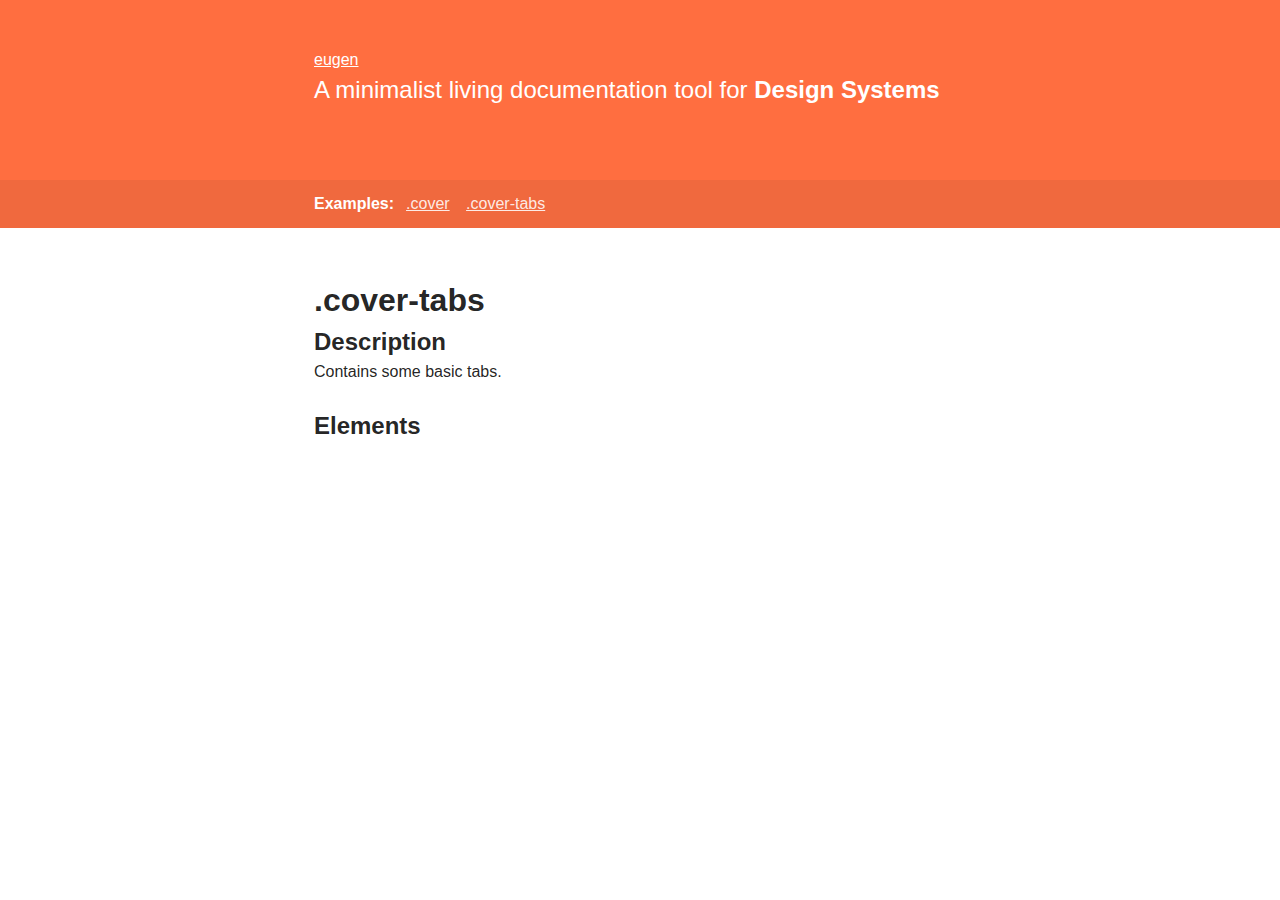
==== docs/block/cover-tabs/index.html @ 4fd49134 "wip: Some updates here and there" ====
<!DOCTYPE html><html><head><title>eugen v1.0.0</title><meta charset="utf-8" /><meta http-equiv="X-UA-Compatible" content="IE=edge" /><meta name="viewport" content="width=device-width, initial-scale=1, maximum-scale=1, user-scalable=no" />

<link rel="stylesheet" type="text/css" href="..\..\eugen.css" />

<script async defer src="https://buttons.github.io/buttons.js"> </script></head><body><div class="cover"><div class="content"><a href="..\..\index.html" class="cover__title">eugen</a><h1 class="cover__subtitle">A minimalist living documentation tool for <strong>Design Systems</strong></h1><div class="cover__github"><a href="https://github.com/ducent/eugen/subscription" data-icon="octicon-eye" data-size="large" data-show-count="true" aria-label="Watch ducent/eugen on GitHub" class="github-button">Watch</a><a href="https://github.com/ducent/eugen" data-icon="octicon-star" data-size="large" data-show-count="true" aria-label="Star ducent/eugen on GitHub" class="github-button">Star</a></div></div></div><div class="cover-tabs"><div class="content"><p class="cover-tabs__title">Examples: </p><ul class="cover-tabs__nav">

<li><a href="..\cover\index.html" class="cover-tabs__nav-item">.cover</a></li>

<li><a href="index.html" class="cover-tabs__nav-item">.cover-tabs</a></li>

</ul></div></div><div class="content">

<h1>.cover-tabs</h1><h2>Description</h2>
<p>Contains some basic tabs.</p>


<h2>Elements</h2>



</div></body></html>
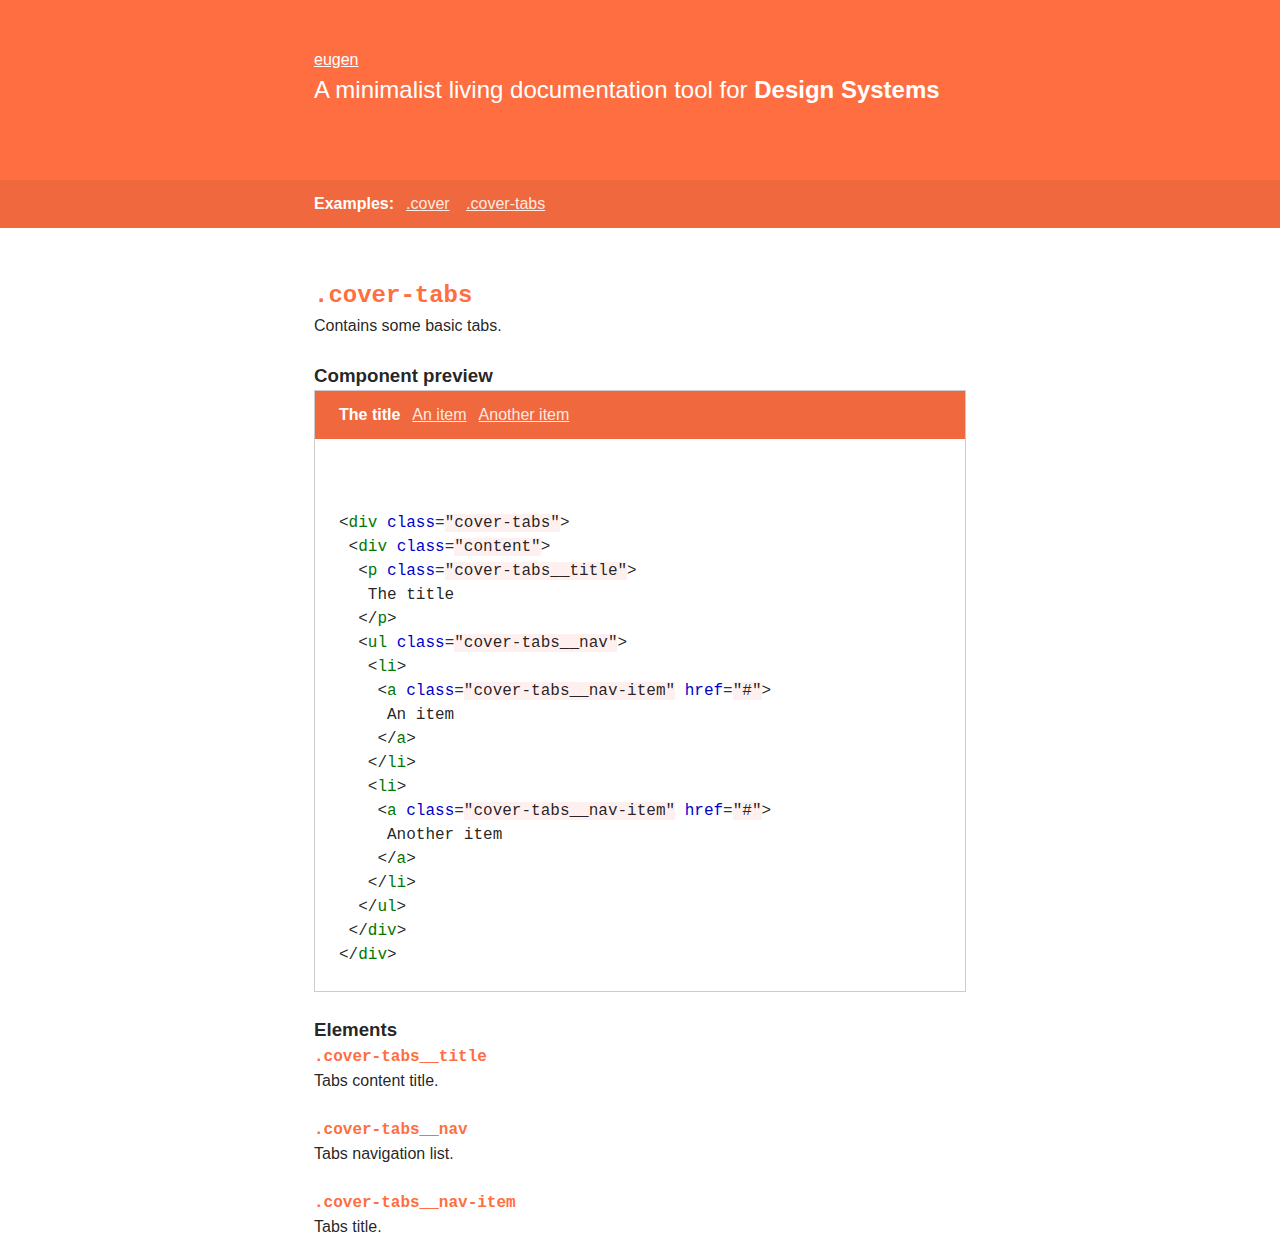
==== commit 466fd9d2: "wip: Samples and added `highlight` filter" ====
--- a/docs/block/cover-tabs/index.html
+++ b/docs/block/cover-tabs/index.html
@@ -1,8 +1,8 @@
-<!DOCTYPE html><html><head><title>eugen v1.0.0</title><meta charset="utf-8" /><meta http-equiv="X-UA-Compatible" content="IE=edge" /><meta name="viewport" content="width=device-width, initial-scale=1, maximum-scale=1, user-scalable=no" />
+<!DOCTYPE html><html><head><title>eugen v1.0.0</title><meta charset="utf-8" /><meta http-equiv="X-UA-Compatible" content="IE=edge" /><meta name="viewport" content="width=device-width, initial-scale=1, maximum-scale=1, user-scalable=no" /><link rel="stylesheet" type="text/css" href="..\..\static\pygments.css" /><link rel="stylesheet" type="text/css" href="..\..\static\preview.css" />
 
 <link rel="stylesheet" type="text/css" href="..\..\eugen.css" />
 
-<script async defer src="https://buttons.github.io/buttons.js"> </script></head><body><div class="cover"><div class="content"><a href="..\..\index.html" class="cover__title">eugen</a><h1 class="cover__subtitle">A minimalist living documentation tool for <strong>Design Systems</strong></h1><div class="cover__github"><a href="https://github.com/ducent/eugen/subscription" data-icon="octicon-eye" data-size="large" data-show-count="true" aria-label="Watch ducent/eugen on GitHub" class="github-button">Watch</a><a href="https://github.com/ducent/eugen" data-icon="octicon-star" data-size="large" data-show-count="true" aria-label="Star ducent/eugen on GitHub" class="github-button">Star</a></div></div></div><div class="cover-tabs"><div class="content"><p class="cover-tabs__title">Examples: </p><ul class="cover-tabs__nav">
+<script async defer src="https://buttons.github.io/buttons.js"> </script></head><body><div class="cover"><div class="content"><a href="..\..\index.html" class="cover__title">eugen</a><h1 class="cover__subtitle">A minimalist living documentation tool for <strong>Design Systems</strong></h1><div class="cover__socials"><a href="https://github.com/ducent/eugen/subscription" data-icon="octicon-eye" data-size="large" data-show-count="true" aria-label="Watch ducent/eugen on GitHub" class="github-button">Watch</a><a href="https://github.com/ducent/eugen" data-icon="octicon-star" data-size="large" data-show-count="true" aria-label="Star ducent/eugen on GitHub" class="github-button">Star</a></div></div></div><div class="cover-tabs"><div class="content"><p class="cover-tabs__title">Examples: </p><ul class="cover-tabs__nav">
 
 <li><a href="..\cover\index.html" class="cover-tabs__nav-item">.cover</a></li>
 
@@ -10,11 +10,45 @@
 
 </ul></div></div><div class="content">
 
-<h1>.cover-tabs</h1><h2>Description</h2>
+<h2><code>.cover-tabs</code></h2>
 <p>Contains some basic tabs.</p>
 
 
-<h2>Elements</h2>
+<h3>Component preview</h3><div class="preview"><div class="preview__result"><div class="cover-tabs"><div class="content"><p class="cover-tabs__title">The title</p><ul class="cover-tabs__nav"><li><a href="#" class="cover-tabs__nav-item">An item</a></li><li><a href="#" class="cover-tabs__nav-item">Another item</a></li></ul></div></div></div><div class="preview__source"><div class="codehilite"><pre><span></span><span class="p">&lt;</span><span class="nt">div</span> <span class="na">class</span><span class="o">=</span><span class="s">&quot;cover-tabs&quot;</span><span class="p">&gt;</span>
+ <span class="p">&lt;</span><span class="nt">div</span> <span class="na">class</span><span class="o">=</span><span class="s">&quot;content&quot;</span><span class="p">&gt;</span>
+  <span class="p">&lt;</span><span class="nt">p</span> <span class="na">class</span><span class="o">=</span><span class="s">&quot;cover-tabs__title&quot;</span><span class="p">&gt;</span>
+   The title
+  <span class="p">&lt;/</span><span class="nt">p</span><span class="p">&gt;</span>
+  <span class="p">&lt;</span><span class="nt">ul</span> <span class="na">class</span><span class="o">=</span><span class="s">&quot;cover-tabs__nav&quot;</span><span class="p">&gt;</span>
+   <span class="p">&lt;</span><span class="nt">li</span><span class="p">&gt;</span>
+    <span class="p">&lt;</span><span class="nt">a</span> <span class="na">class</span><span class="o">=</span><span class="s">&quot;cover-tabs__nav-item&quot;</span> <span class="na">href</span><span class="o">=</span><span class="s">&quot;#&quot;</span><span class="p">&gt;</span>
+     An item
+    <span class="p">&lt;/</span><span class="nt">a</span><span class="p">&gt;</span>
+   <span class="p">&lt;/</span><span class="nt">li</span><span class="p">&gt;</span>
+   <span class="p">&lt;</span><span class="nt">li</span><span class="p">&gt;</span>
+    <span class="p">&lt;</span><span class="nt">a</span> <span class="na">class</span><span class="o">=</span><span class="s">&quot;cover-tabs__nav-item&quot;</span> <span class="na">href</span><span class="o">=</span><span class="s">&quot;#&quot;</span><span class="p">&gt;</span>
+     Another item
+    <span class="p">&lt;/</span><span class="nt">a</span><span class="p">&gt;</span>
+   <span class="p">&lt;/</span><span class="nt">li</span><span class="p">&gt;</span>
+  <span class="p">&lt;/</span><span class="nt">ul</span><span class="p">&gt;</span>
+ <span class="p">&lt;/</span><span class="nt">div</span><span class="p">&gt;</span>
+<span class="p">&lt;/</span><span class="nt">div</span><span class="p">&gt;</span>
+</pre></div>
+</div></div>
+
+<h3>Elements</h3>
+
+<h4><code>.cover-tabs__title</code></h4>
+<p>Tabs content title.</p>
+
+
+<h4><code>.cover-tabs__nav</code></h4>
+<p>Tabs navigation list.</p>
+
+
+<h4><code>.cover-tabs__nav-item</code></h4>
+<p>Tabs title.</p>
+
 
 
 
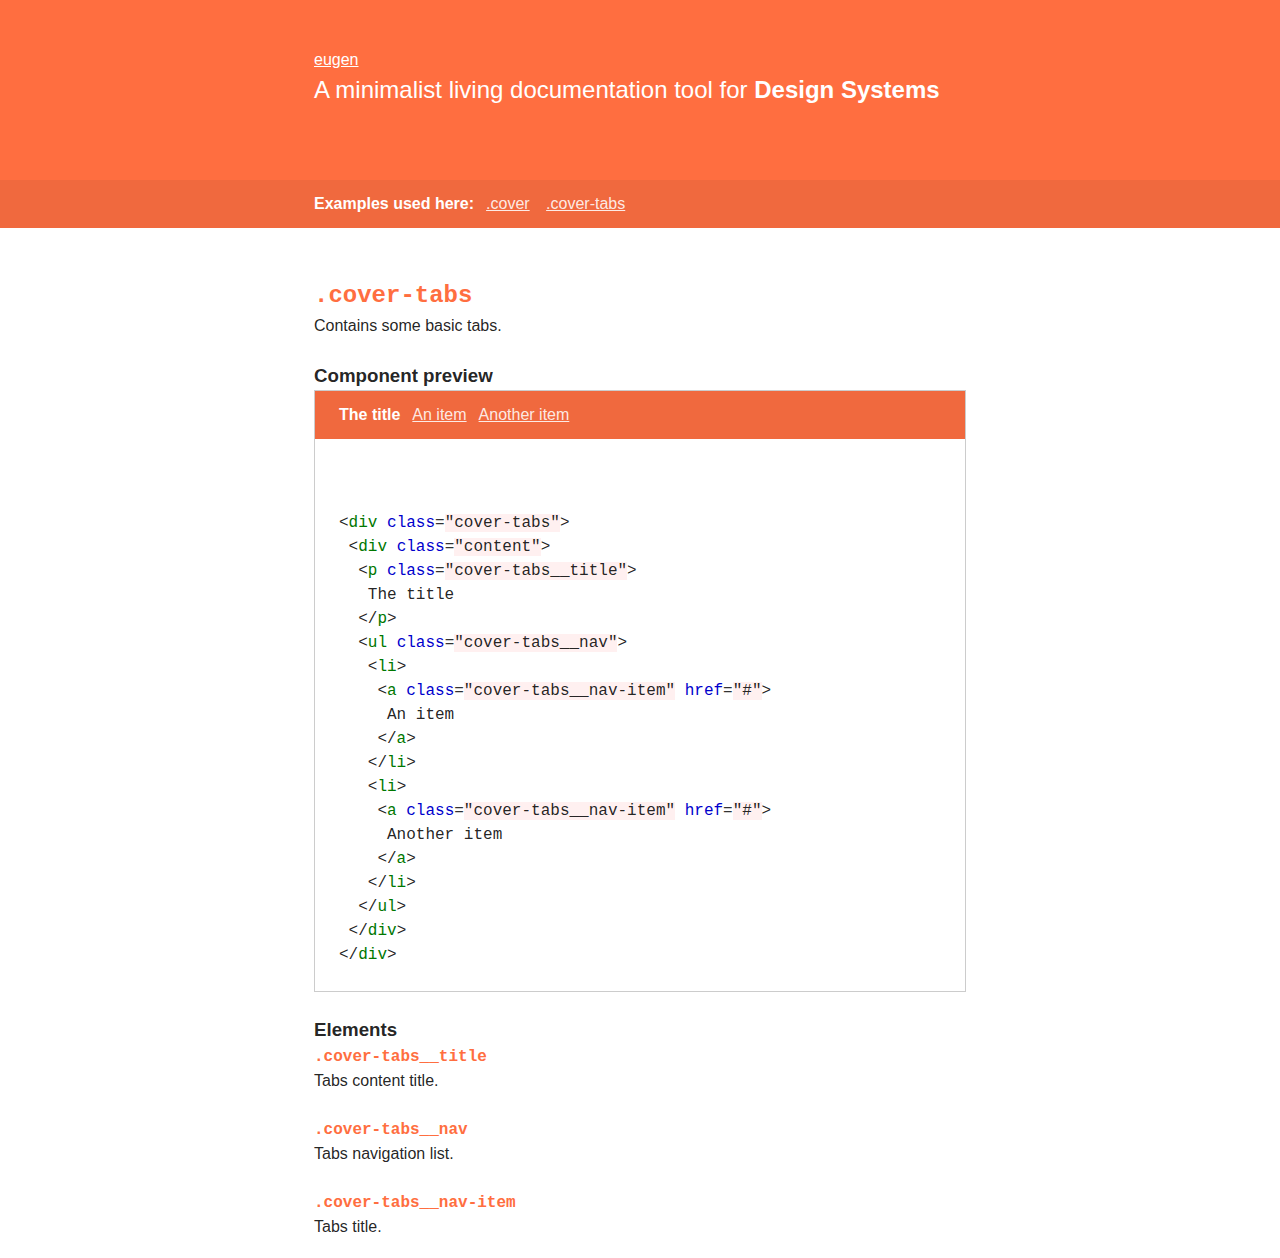
==== commit a3f3e588: "docs: Update README and move everything in the example site" ====
--- a/docs/block/cover-tabs/index.html
+++ b/docs/block/cover-tabs/index.html
@@ -2,7 +2,7 @@
 
 <link rel="stylesheet" type="text/css" href="..\..\eugen.css" />
 
-<script async defer src="https://buttons.github.io/buttons.js"> </script></head><body><div class="cover"><div class="content"><a href="..\..\index.html" class="cover__title">eugen</a><h1 class="cover__subtitle">A minimalist living documentation tool for <strong>Design Systems</strong></h1><div class="cover__socials"><a href="https://github.com/ducent/eugen/subscription" data-icon="octicon-eye" data-size="large" data-show-count="true" aria-label="Watch ducent/eugen on GitHub" class="github-button">Watch</a><a href="https://github.com/ducent/eugen" data-icon="octicon-star" data-size="large" data-show-count="true" aria-label="Star ducent/eugen on GitHub" class="github-button">Star</a></div></div></div><div class="cover-tabs"><div class="content"><p class="cover-tabs__title">Examples: </p><ul class="cover-tabs__nav">
+<script async defer src="https://buttons.github.io/buttons.js"> </script></head><body><div class="cover"><div class="content"><a href="..\..\index.html" class="cover__title">eugen</a><h1 class="cover__subtitle">A minimalist living documentation tool for <strong>Design Systems</strong></h1><div class="cover__socials"><a href="https://github.com/ducent/eugen/subscription" data-icon="octicon-eye" data-size="large" data-show-count="true" aria-label="Watch ducent/eugen on GitHub" class="github-button">Watch</a><a href="https://github.com/ducent/eugen" data-icon="octicon-star" data-size="large" data-show-count="true" aria-label="Star ducent/eugen on GitHub" class="github-button">Star</a></div></div></div><div class="cover-tabs"><div class="content"><p class="cover-tabs__title">Examples used here: </p><ul class="cover-tabs__nav">
 
 <li><a href="..\cover\index.html" class="cover-tabs__nav-item">.cover</a></li>
 
